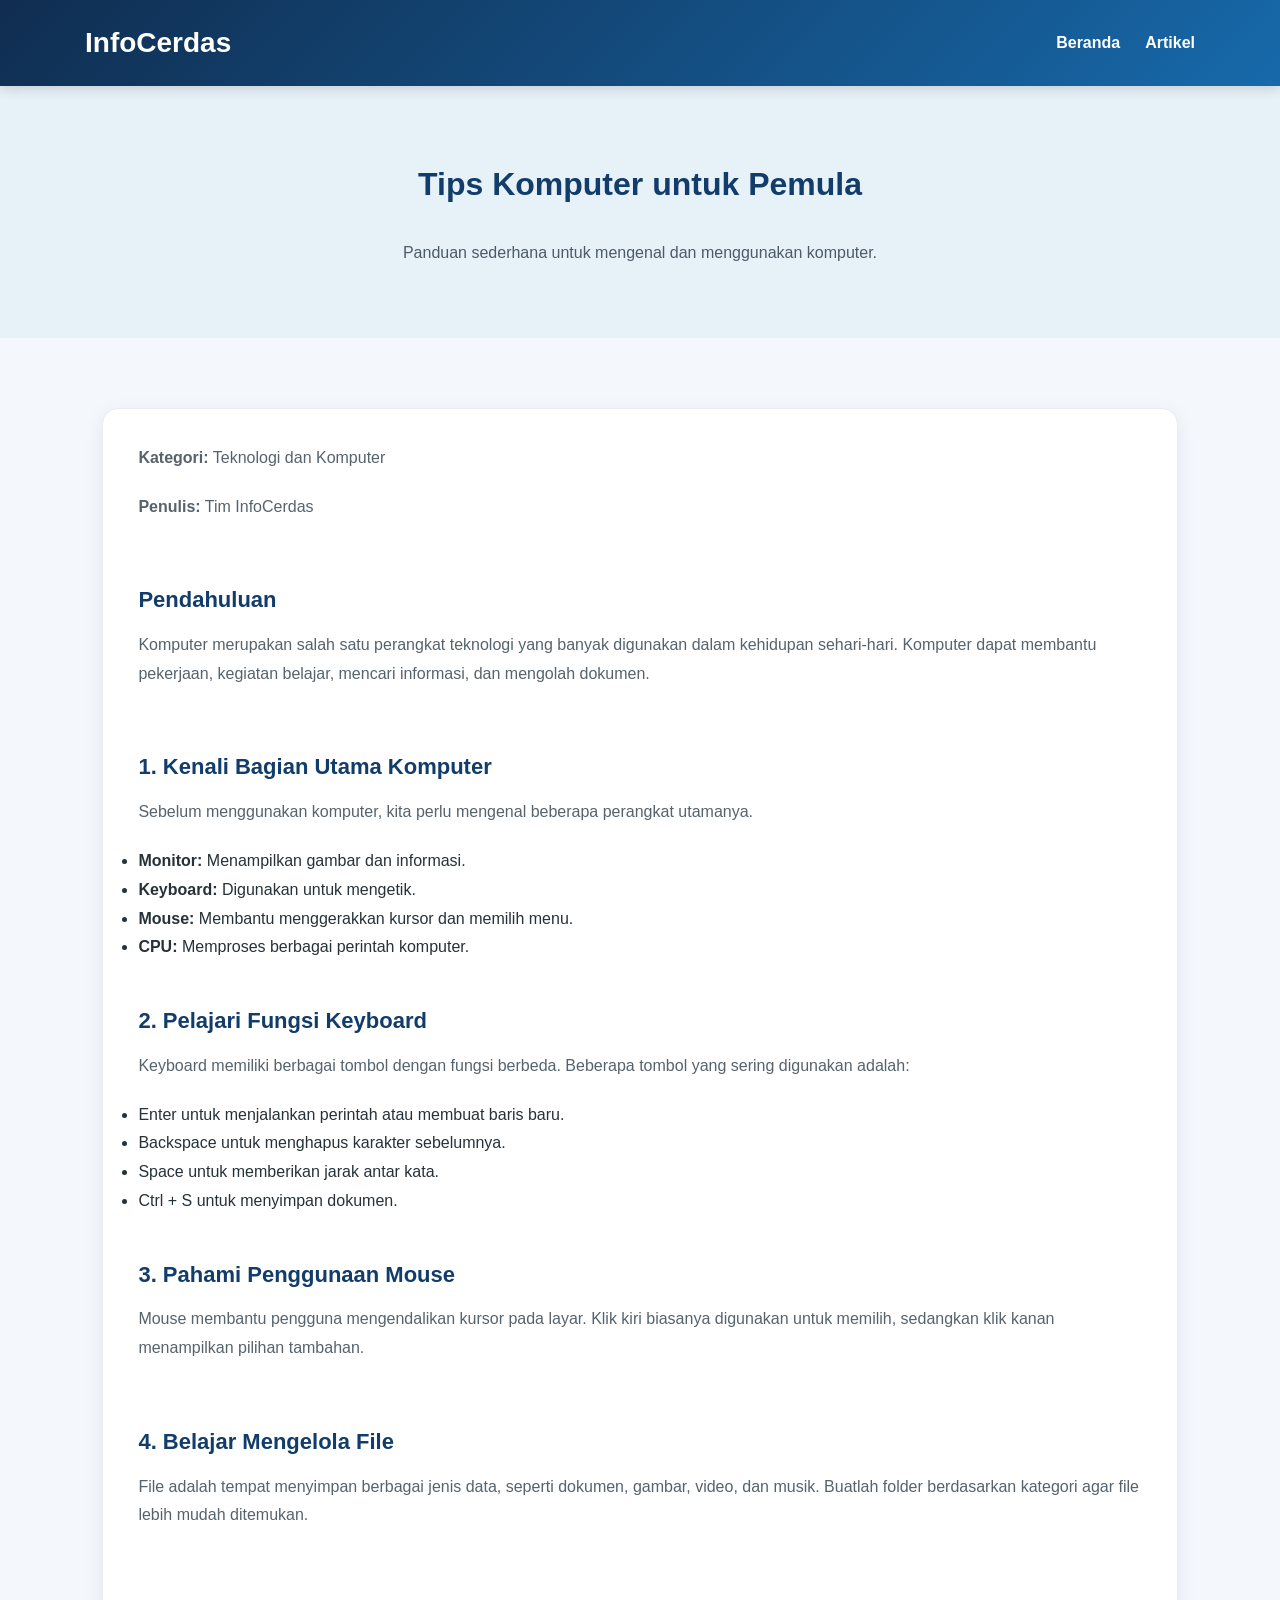
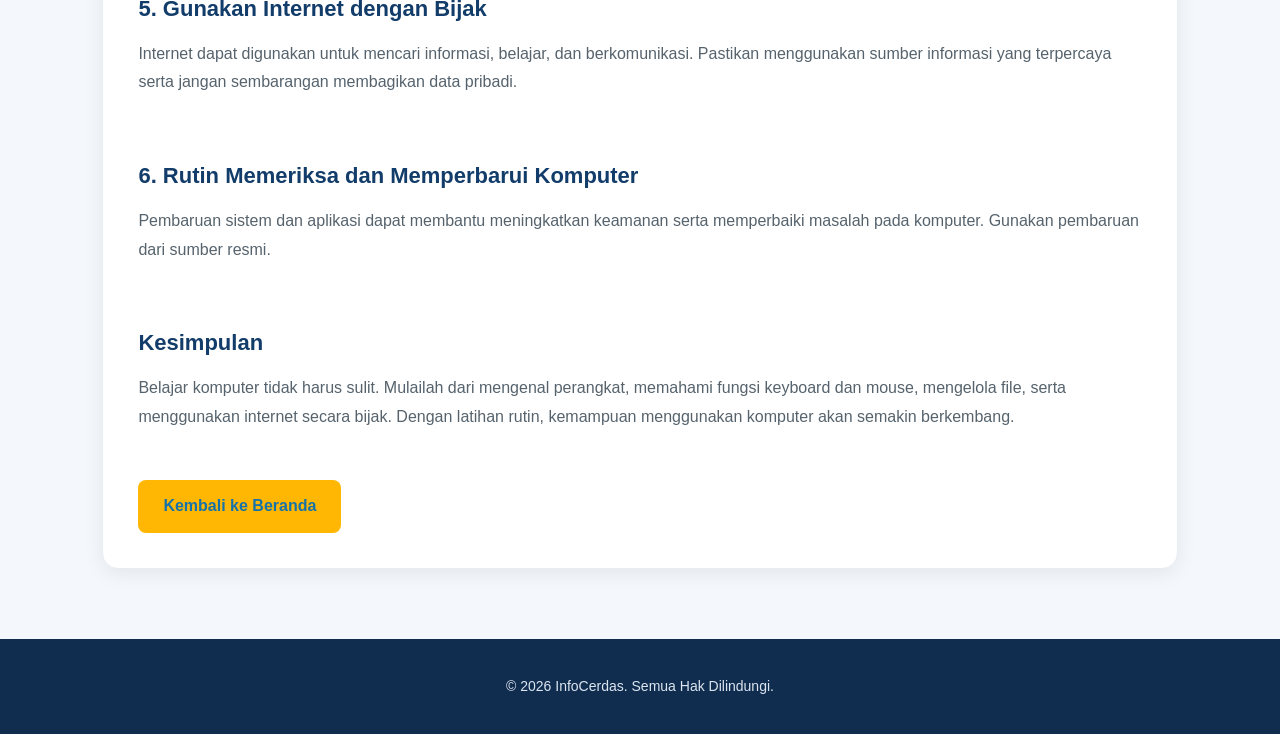
==== artikel-komputer.html @ 9108732e "Add files via upload" ====
<!DOCTYPE html>
<html lang="id">
<head>
    <meta charset="UTF-8">
    <meta name="viewport" content="width=device-width, initial-scale=1.0">
    <meta name="description" content="Panduan lengkap belajar komputer untuk pemula, mulai dari mengenal perangkat hingga menggunakan internet.">
    <title>Tips Komputer untuk Pemula - InfoCerdas</title>
    <link rel="stylesheet" href="style.css">
</head>
<body>

    <header>
        <nav class="navbar">
            <h2 class="logo">InfoCerdas</h2>
            <ul>
                <li><a href="index.html">Beranda</a></li>
                <li><a href="index.html#artikel">Artikel</a></li>
            </ul>
        </nav>
    </header>

    <section class="tentang">
        <h2>Tips Komputer untuk Pemula</h2>
        <p>Panduan sederhana untuk mengenal dan menggunakan komputer.</p>
    </section>

    <section class="artikel">
        <div class="artikel-card">

            <p><strong>Kategori:</strong> Teknologi dan Komputer</p>
            <p><strong>Penulis:</strong> Tim InfoCerdas</p>

            <br>

            <h3>Pendahuluan</h3>
            <p>
                Komputer merupakan salah satu perangkat teknologi
                yang banyak digunakan dalam kehidupan sehari-hari.
                Komputer dapat membantu pekerjaan, kegiatan belajar,
                mencari informasi, dan mengolah dokumen.
            </p>

            <br>

            <h3>1. Kenali Bagian Utama Komputer</h3>
            <p>
                Sebelum menggunakan komputer, kita perlu mengenal
                beberapa perangkat utamanya.
            </p>
            <ul>
                <li><strong>Monitor:</strong> Menampilkan gambar dan informasi.</li>
                <li><strong>Keyboard:</strong> Digunakan untuk mengetik.</li>
                <li><strong>Mouse:</strong> Membantu menggerakkan kursor dan memilih menu.</li>
                <li><strong>CPU:</strong> Memproses berbagai perintah komputer.</li>
            </ul>

            <br>

            <h3>2. Pelajari Fungsi Keyboard</h3>
            <p>
                Keyboard memiliki berbagai tombol dengan fungsi berbeda.
                Beberapa tombol yang sering digunakan adalah:
            </p>
            <ul>
                <li>Enter untuk menjalankan perintah atau membuat baris baru.</li>
                <li>Backspace untuk menghapus karakter sebelumnya.</li>
                <li>Space untuk memberikan jarak antar kata.</li>
                <li>Ctrl + S untuk menyimpan dokumen.</li>
            </ul>

            <br>

            <h3>3. Pahami Penggunaan Mouse</h3>
            <p>
                Mouse membantu pengguna mengendalikan kursor pada layar.
                Klik kiri biasanya digunakan untuk memilih,
                sedangkan klik kanan menampilkan pilihan tambahan.
            </p>

            <br>

            <h3>4. Belajar Mengelola File</h3>
            <p>
                File adalah tempat menyimpan berbagai jenis data,
                seperti dokumen, gambar, video, dan musik.
                Buatlah folder berdasarkan kategori agar file
                lebih mudah ditemukan.
            </p>

            <br>

            <h3>5. Gunakan Internet dengan Bijak</h3>
            <p>
                Internet dapat digunakan untuk mencari informasi,
                belajar, dan berkomunikasi. Pastikan menggunakan
                sumber informasi yang terpercaya serta jangan
                sembarangan membagikan data pribadi.
            </p>

            <br>

            <h3>6. Rutin Memeriksa dan Memperbarui Komputer</h3>
            <p>
                Pembaruan sistem dan aplikasi dapat membantu
                meningkatkan keamanan serta memperbaiki masalah
                pada komputer. Gunakan pembaruan dari sumber resmi.
            </p>

            <br>

            <h3>Kesimpulan</h3>
            <p>
                Belajar komputer tidak harus sulit. Mulailah dari
                mengenal perangkat, memahami fungsi keyboard dan
                mouse, mengelola file, serta menggunakan internet
                secara bijak. Dengan latihan rutin, kemampuan
                menggunakan komputer akan semakin berkembang.
            </p>

            <br>

            <a href="index.html#artikel" class="btn">
                Kembali ke Beranda
            </a>

        </div>
    </section>

    <footer>
        <p>&copy; 2026 InfoCerdas. Semua Hak Dilindungi.</p>
    </footer>

</body>
</html>
---- style.css ----
/* =========================
   PENGATURAN DASAR
========================= */
* {
    margin: 0;
    padding: 0;
    box-sizing: border-box;
}

html {
    scroll-behavior: smooth;
}

body {
    font-family: Arial, sans-serif;
    background: #f4f7fc;
    color: #263238;
    line-height: 1.8;
}

a {
    transition: 0.3s;
}

/* =========================
   NAVIGASI
========================= */
header {
    background: linear-gradient(135deg, #102d50, #1769aa);
    box-shadow: 0 3px 12px rgba(0,0,0,0.15);
    position: relative;
    z-index: 10;
}

.navbar {
    max-width: 1150px;
    margin: auto;
    padding: 18px 20px;
    display: flex;
    justify-content: space-between;
    align-items: center;
}

.logo {
    color: white;
    font-size: 28px;
    font-weight: bold;
}

.logo-icon {
    color: #ffcf40;
    font-size: 32px;
    margin-right: 5px;
}

.navbar ul {
    display: flex;
    list-style: none;
    gap: 25px;
}

.navbar a {
    color: white;
    text-decoration: none;
    font-weight: bold;
}

.navbar a:hover {
    color: #ffcf40;
}

/* =========================
   BANNER
========================= */
#home img {
    width: 100%;
    height: auto;
    display: block;
}

/* =========================
   PENCARIAN
========================= */
.pencarian {
    max-width: 850px;
    margin: 55px auto;
    padding: 35px 25px;
    text-align: center;
    background: white;
    border-radius: 18px;
    box-shadow: 0 5px 20px rgba(0,0,0,0.06);
}

.pencarian h2 {
    color: #123c69;
    font-size: 29px;
    margin-bottom: 8px;
}

.pencarian p {
    color: #687782;
    margin-bottom: 20px;
}

.pencarian input {
    width: 100%;
    max-width: 600px;
    padding: 15px 20px;
    border: 2px solid #dce5ef;
    border-radius: 30px;
    font-size: 16px;
    outline: none;
}

.pencarian input:focus {
    border-color: #1769aa;
}

/* =========================
   KATEGORI
========================= */
.kategori {
    padding: 55px 8%;
    text-align: center;
}

.kategori h2,
.artikel h2,
.tentang h2,
.kontak h2 {
    color: #123c69;
    font-size: 32px;
    margin-bottom: 25px;
}

.kategori-container {
    max-width: 850px;
    margin: auto;
    display: grid;
    grid-template-columns: repeat(2, 1fr);
    gap: 25px;
}

.kategori-card {
    background: white;
    padding: 30px;
    border-radius: 15px;
    text-decoration: none;
    color: #263238;
    box-shadow: 0 5px 18px rgba(0,0,0,0.06);
    border: 1px solid #e8edf3;
    font-size: 42px;
}

.kategori-card:hover {
    transform: translateY(-6px);
    box-shadow: 0 10px 25px rgba(0,0,0,0.12);
}

.kategori-card h3 {
    color: #123c69;
    font-size: 21px;
    margin-top: 10px;
}

.kategori-card p {
    font-size: 14px;
    color: #687782;
}

/* =========================
   ARTIKEL
========================= */
.artikel {
    padding: 70px 8%;
    text-align: center;
}

.subtitle {
    color: #687782;
    margin-bottom: 35px;
}

.artikel-container {
    max-width: 1150px;
    margin: auto;
    display: grid;
    grid-template-columns: repeat(2, 1fr);
    gap: 30px;
}

.artikel-card {
    background: white;
    padding: 35px;
    border-radius: 16px;
    box-shadow: 0 5px 20px rgba(0,0,0,0.07);
    text-align: left;
    border: 1px solid #e8edf3;
    transition: 0.3s;
}

.artikel-card:hover {
    transform: translateY(-7px);
    box-shadow: 0 12px 25px rgba(0,0,0,0.12);
}

.artikel-icon {
    font-size: 48px;
    margin-bottom: 10px;
}

.label-artikel {
    display: inline-block;
    background: #e7f1f8;
    color: #1769aa;
    padding: 4px 12px;
    border-radius: 20px;
    font-size: 12px;
    font-weight: bold;
}

.artikel-card h3 {
    color: #123c69;
    font-size: 22px;
    margin: 15px 0;
    line-height: 1.4;
}

.artikel-card p {
    color: #56636d;
    margin-bottom: 20px;
}

.artikel-card a {
    color: #1673aa;
    font-weight: bold;
    text-decoration: none;
}

.artikel-card a:hover {
    color: #ff9800;
}

#noResults {
    margin-top: 25px;
    color: #687782;
}

/* =========================
   TENTANG
========================= */
.tentang {
    background: #e7f1f8;
    padding: 70px 10%;
    text-align: center;
}

.tentang p {
    max-width: 750px;
    margin: auto;
    color: #4c5b68;
}

/* =========================
   KONTAK
========================= */
.kontak {
    padding: 70px 10%;
    text-align: center;
}

.kontak p {
    margin: 15px 0 25px;
    color: #56636d;
}

.btn {
    display: inline-block;
    background: #ffb703;
    color: #17324d;
    padding: 12px 25px;
    border-radius: 8px;
    text-decoration: none;
    font-weight: bold;
}

.btn:hover {
    background: #ffd166;
    transform: translateY(-3px);
}

/* =========================
   FOOTER
========================= */
footer {
    background: #102d50;
    color: white;
    text-align: center;
    padding: 30px 20px;
}

footer h3 {
    font-size: 25px;
    margin-bottom: 5px;
}

footer p {
    font-size: 14px;
    color: #dce5ef;
    margin: 5px 0;
}

/* =========================
   TAMPILAN HP
========================= */
@media (max-width: 768px) {
    .navbar {
        flex-direction: column;
        gap: 15px;
    }

    .navbar ul {
        flex-wrap: wrap;
        justify-content: center;
        gap: 12px;
    }

    .navbar a {
        font-size: 14px;
    }

    .logo {
        font-size: 26px;
    }

    .pencarian {
        margin: 30px 15px;
        padding: 25px 18px;
    }

    .pencarian h2 {
        font-size: 23px;
    }

    .kategori-container,
    .artikel-container {
        grid-template-columns: 1fr;
    }

    .kategori,
    .artikel {
        padding: 45px 6%;
    }

    .kategori h2,
    .artikel h2,
    .tentang h2,
    .kontak h2 {
        font-size: 27px;
    }

    .artikel-card {
        padding: 25px;
    }
}
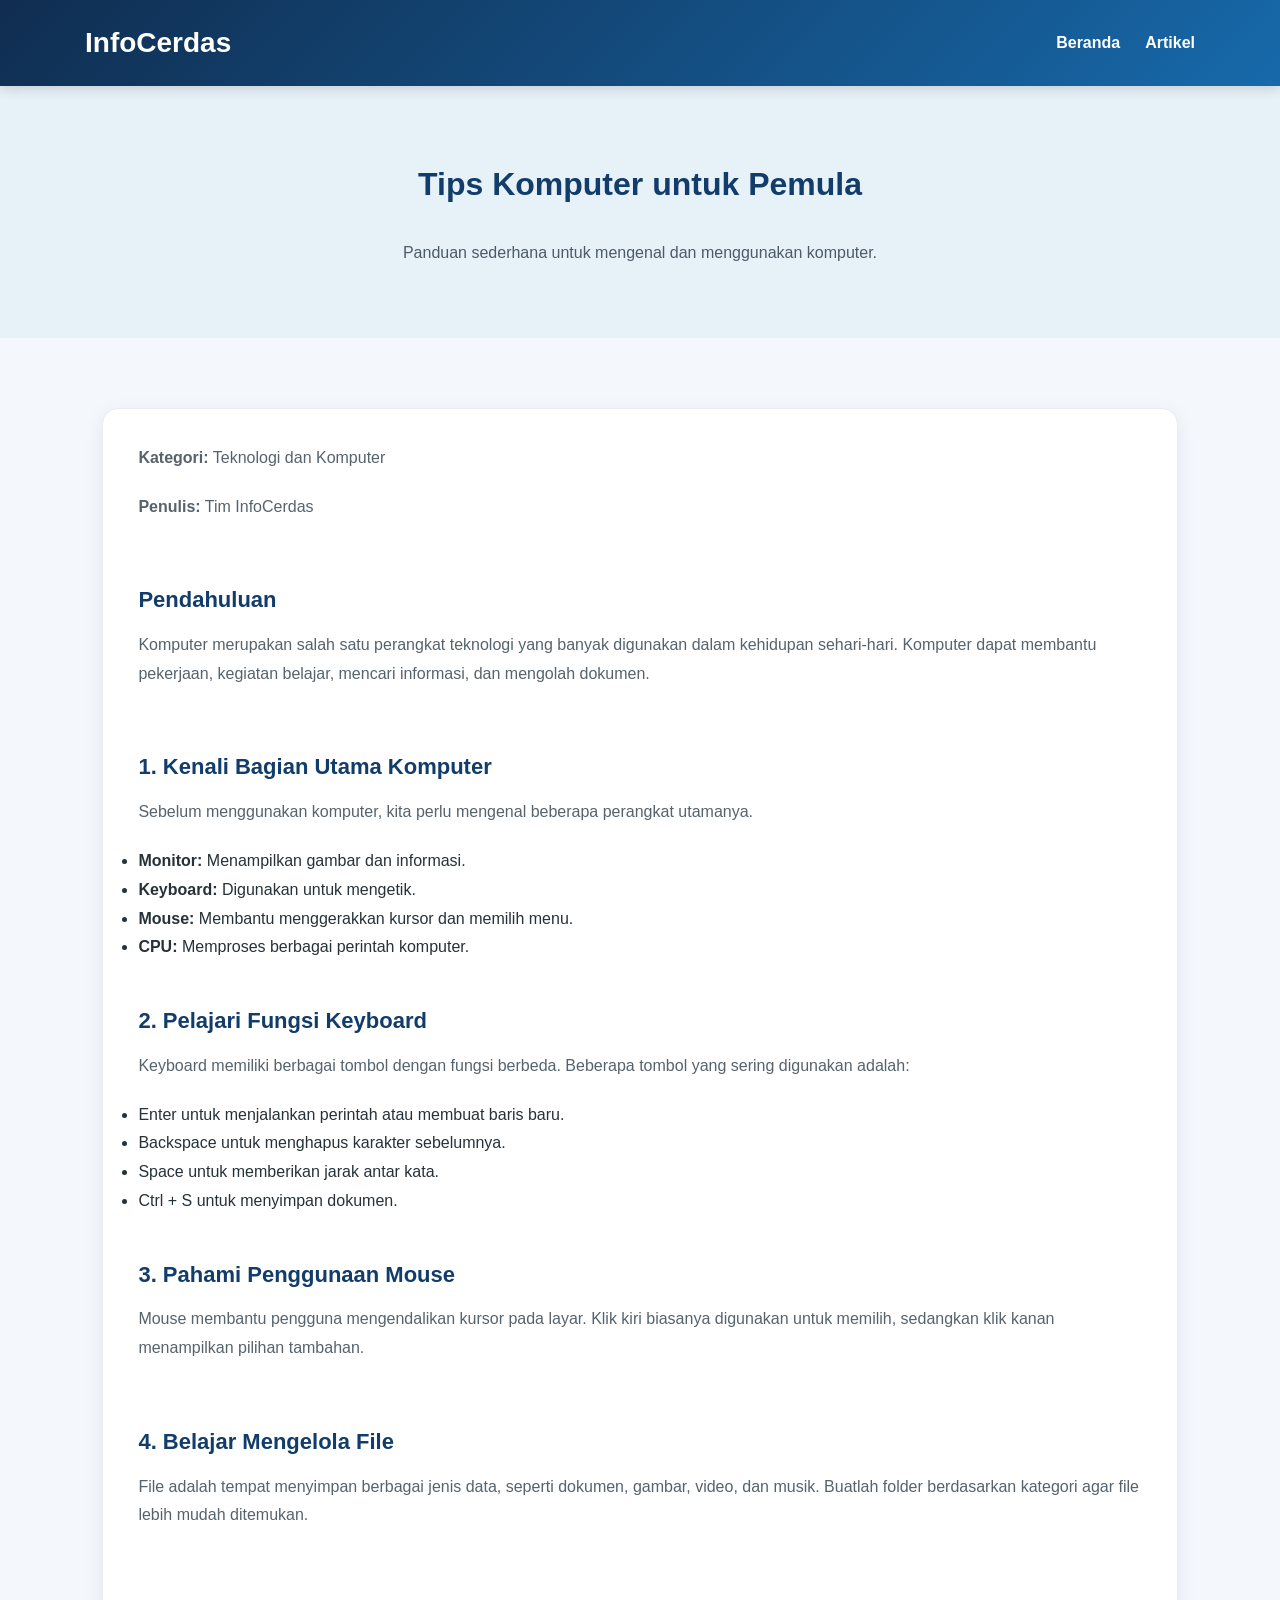
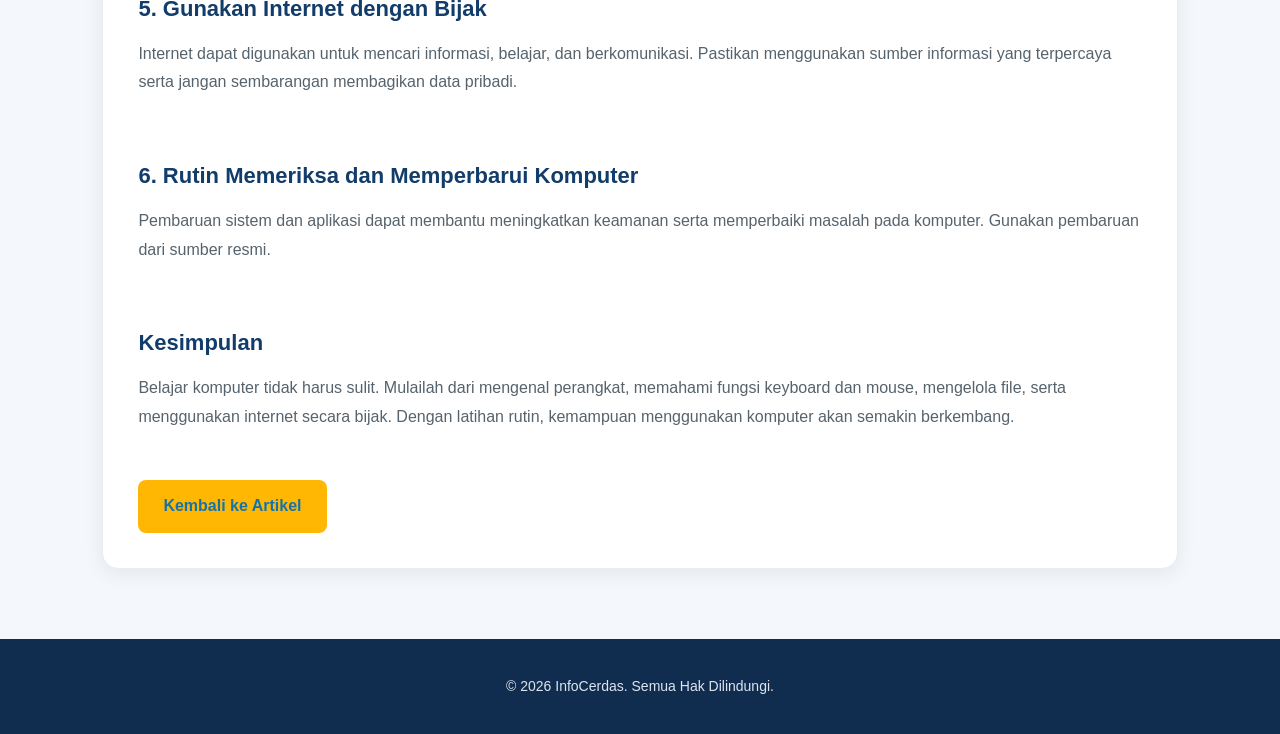
==== commit e319591f: "Add files via upload" ====
--- a/artikel-komputer.html
+++ b/artikel-komputer.html
@@ -120,7 +120,7 @@
             <br>
 
             <a href="index.html#artikel" class="btn">
-                Kembali ke Beranda
+                Kembali ke Artikel
             </a>
 
         </div>
